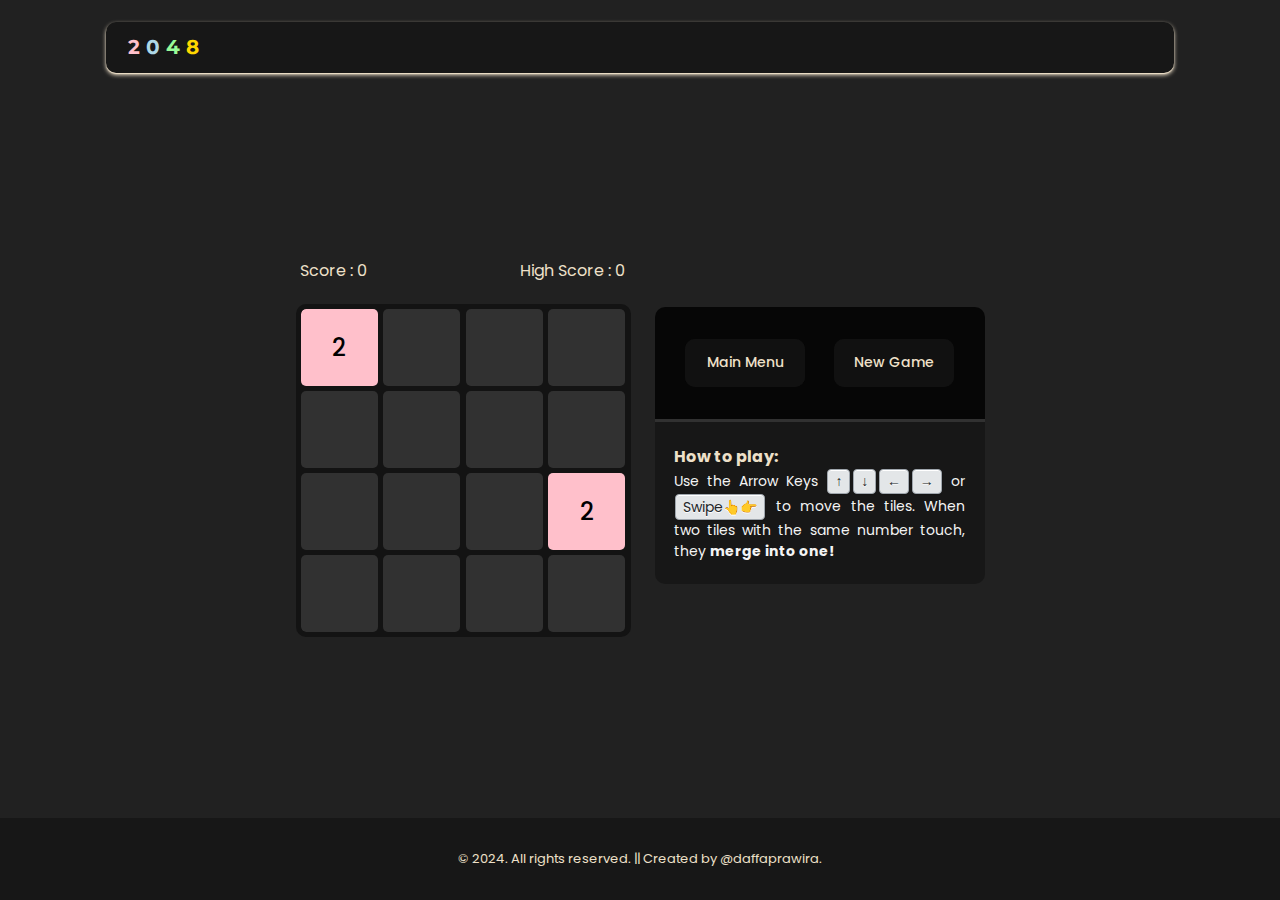
==== play-2048.html @ 45d0a99d "add gameplay mode" ====
<!DOCTYPE html>
<html lang="en">
  <head>
    <meta charset="UTF-8" />
    <meta name="viewport" content="width=device-width, initial-scale=1.0" />
    <link
      rel="stylesheet"
      href="https://cdnjs.cloudflare.com/ajax/libs/font-awesome/6.5.1/css/all.min.css"
      integrity="sha512-DTOQO9RWCH3ppGqcWaEA1BIZOC6xxalwEsw9c2QQeAIftl+Vegovlnee1c9QX4TctnWMn13TZye+giMm8e2LwA=="
      crossorigin="anonymous"
      referrerpolicy="no-referrer"
    />
    <link rel="stylesheet" href="assets/css/play.css" />
    <link rel="stylesheet" href="assets/css/tile-2048.css" />
    <title>Play | 2048</title>
  </head>

  <body>
    <audio id="backgroundSound" autoplay loop>
      <source src="assets/audio/watr-fluid-10149.mp3" type="audio/mp3" />
      Your browser does not support the audio element.
    </audio>
    <nav>
      <div class="navbar">
        <div class="site-logo">
          <a href="index.html"
            ><h1>
              <span style="color: #ffc0cb">2</span>
              <span style="color: #add8e6">0</span>
              <span style="color: #98fb98">4</span>
              <span style="color: #ffd700">8</span>
            </h1></a
          >
        </div>
        <div class="site-navigation">
          <div id="toggleSound" class="sound-toggle">
            <i class="fas fa-volume-up"></i>
          </div>
          <a href="https://github.com/daffaprawira21" target="_blank"
            ><i class="fa-brands fa-github"></i
          ></a>
        </div>
      </div>
    </nav>

    <div class="container">
      <div class="board-container">
        <div class="score-container">
          <div>Score : <span id="current-score">0</span></div>
          <div>High Score : <span id="high-score">0</span></div>
        </div>
        <div class="game-container">
          <div class="grid">
            <div class="cell" data-row="0" data-col="0"></div>
            <div class="cell" data-row="0" data-col="1"></div>
            <div class="cell" data-row="0" data-col="2"></div>
            <div class="cell" data-row="0" data-col="3"></div>
            <div class="cell" data-row="1" data-col="0"></div>
            <div class="cell" data-row="1" data-col="1"></div>
            <div class="cell" data-row="1" data-col="2"></div>
            <div class="cell" data-row="1" data-col="3"></div>
            <div class="cell" data-row="2" data-col="0"></div>
            <div class="cell" data-row="2" data-col="1"></div>
            <div class="cell" data-row="2" data-col="2"></div>
            <div class="cell" data-row="2" data-col="3"></div>
            <div class="cell" data-row="3" data-col="0"></div>
            <div class="cell" data-row="3" data-col="1"></div>
            <div class="cell" data-row="3" data-col="2"></div>
            <div class="cell" data-row="3" data-col="3"></div>
          </div>
        </div>
      </div>
      <div class="side-container">
        <div class="btn-nav">
          <a href="index.html" class="glow-on-hover">Main Menu</a>
          <button class="glow-on-hover" type="button" id="new-game">
            New Game
          </button>
        </div>
        <div class="game-explanation">
          <p>
            <strong class="important">How to play:</strong><br />
            Use the Arrow Keys <kbd>↑</kbd><kbd>↓</kbd><kbd>←</kbd
            ><kbd>→</kbd> or <kbd>Swipe👆👉</kbd> to move the tiles. When two
            tiles with the same number touch, they
            <strong>merge into one!</strong>
          </p>
        </div>
      </div>
    </div>
    <div id="game-over-message" class="game-over">
      Game 💔 Over!
      <button id="restart-game">Restart Game</button>
    </div>
    <div id="win-message" class="game-over">
      Congratulations! ✨ You Win!
      <button id="play-again">Play Again</button>
    </div>
    <footer>
      <div class="site-footer">
        <p>&copy; 2024. All rights reserved. || Created by @daffaprawira.</p>
      </div>
    </footer>
    <script src="assets/js/script-2048.js"></script>
    <script src="assets/js/backsound.js"></script>
  </body>
</html>
---- assets/css/play.css ----
@import url('https://fonts.googleapis.com/css?family=Montserrat:900');
@import url('https://fonts.googleapis.com/css2?family=Poppins:wght@300;400;500;600;700&display=swap');
@import url('template.css');
@import url('button.css');
@import url('responsive.css');

body {
  margin: 0;
  padding: 0;
  box-sizing: border-box;
  background-color: #212121;
  min-height: 100vh;
  display: flex;
  flex-direction: column;
}

.container {
  display: flex;
  align-items: center;
  justify-content: center;
  overflow: hidden;
  /* padding: 1rem; */
  gap: 1.5rem;
  font-family: 'Poppins', sans-serif;
  flex: 1;
}

.game-container {
  width: 325px;
  height: 323px;
  border: 5px solid #131313;
  border-radius: 10px;
  background-color: #131313;
  overflow: hidden;
}

.grid {
  display: grid;
  grid-template-columns: repeat(4, 1fr);
  gap: 5px;
  touch-action: manipulation; /* atau touch-action: none; */
}

.cell {
  width: 77px;
  height: 77px;
  background-color: #313131;
  border-radius: 5px;
  display: flex;
  align-items: center;
  justify-content: center;
  font-size: 1.5em;
  font-weight: 500;
  color: #000;
}

.score-container {
  width: 325px;
  padding: 0.3em;
  display: flex;
  justify-content: space-between;
  margin-bottom: 1rem;
  color: #eee0c9;
}

.side-container {
  display: flex;
  flex-flow: column nowrap;
  width: 330px;
}

.game-explanation {
  padding: 0.5rem 1.2rem;
  font-size: 14px;
  background-color: rgba(0, 0, 0, 0.3);
  color: #f4f4f4;
  border-radius: 0 0 10px 10px;
}

.game-explanation p {
  text-align: justify;
}

.game-explanation .important {
  font-size: 16px;
  color: #eee0c9;
}

kbd {
  border: 1px solid #9fa6ad;
  box-shadow: 0 1px 1px rgba(12, 13, 14, 0.15), inset 0 1px 0 0 #fff;
  background-color: #e3e6e8;
  border-radius: 4px;
  color: #232629;
  display: inline-block;
  line-height: 1.5;
  margin: 0 0.1em;
  overflow-wrap: break-word;
  padding: 0.1em 0.5em;
  text-shadow: 0 1px 0 #fff;
  cursor: pointer;
  font-family: inherit;
}

kbd:hover,
kbd:hover * {
  background: #ccc;
}
kbd:active,
kbd:active * {
  box-shadow: 1px 1px 0 #ddd inset;
}

.game-over {
  position: absolute;
  font-weight: 500;
  top: 50%;
  left: 50%;
  padding: 3rem;
  transform: translate(-50%, -50%);
  background-color: rgba(0, 0, 0, 0.8);
  border-radius: 10px;
  color: #fff;
  display: none;
  flex-direction: column;
  align-items: center;
  justify-content: center;
}

.grid-cell[data-value] {
  transition: transform 0.2s, background-color 0.2s;
}

.new-tile {
  animation: appear 0.3s;
}

@keyframes appear {
  from {
    opacity: 0;
    transform: scale(0.5);
  }
  to {
    opacity: 1;
    transform: scale(1);
  }
}
---- assets/css/tile-2048.css ----
.cell[data-value='2'] {
  background-color: #ffc0cb;
}

.cell[data-value='4'] {
  background-color: #add8e6;
}

.cell[data-value='8'] {
  background-color: #98fb98;
}

.cell[data-value='16'] {
  background-color: #ffd700;
}

.cell[data-value='32'] {
  background-color: #ffa07a;
}

.cell[data-value='64'] {
  background-color: #87ceeb;
}

.cell[data-value='128'] {
  background-color: #ffff00;
}

.cell[data-value='256'] {
  background-color: #40e0d0;
}

.cell[data-value='512'] {
  background-color: #ff69b4;
}

.cell[data-value='1024'] {
  background-color: #7b68ee;
}

.cell[data-value='2048'] {
  background-color: #ff6347;
}
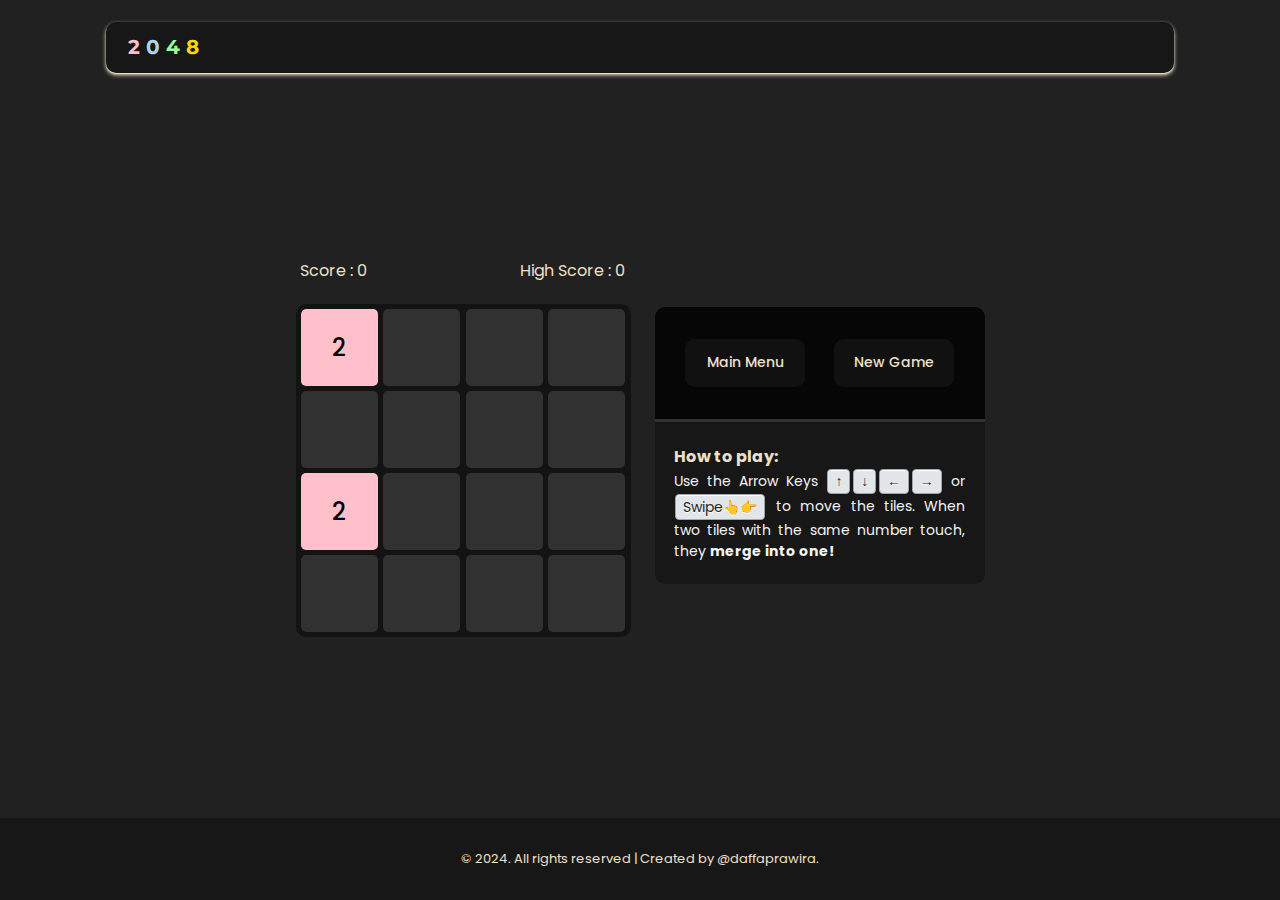
==== commit 228220f4: "fix bug" ====
--- a/play-2048.html
+++ b/play-2048.html
@@ -16,6 +16,7 @@
   </head>
 
   <body>
+    <script src="/assets/js/templates.js"></script>
     <audio id="backgroundSound" autoplay loop>
       <source src="assets/audio/watr-fluid-10149.mp3" type="audio/mp3" />
       Your browser does not support the audio element.
@@ -98,7 +99,7 @@
     </div>
     <footer>
       <div class="site-footer">
-        <p>&copy; 2024. All rights reserved. || Created by @daffaprawira.</p>
+        <p>&copy; 2024. All rights reserved | Created by @daffaprawira.</p>
       </div>
     </footer>
     <script src="assets/js/script-2048.js"></script>
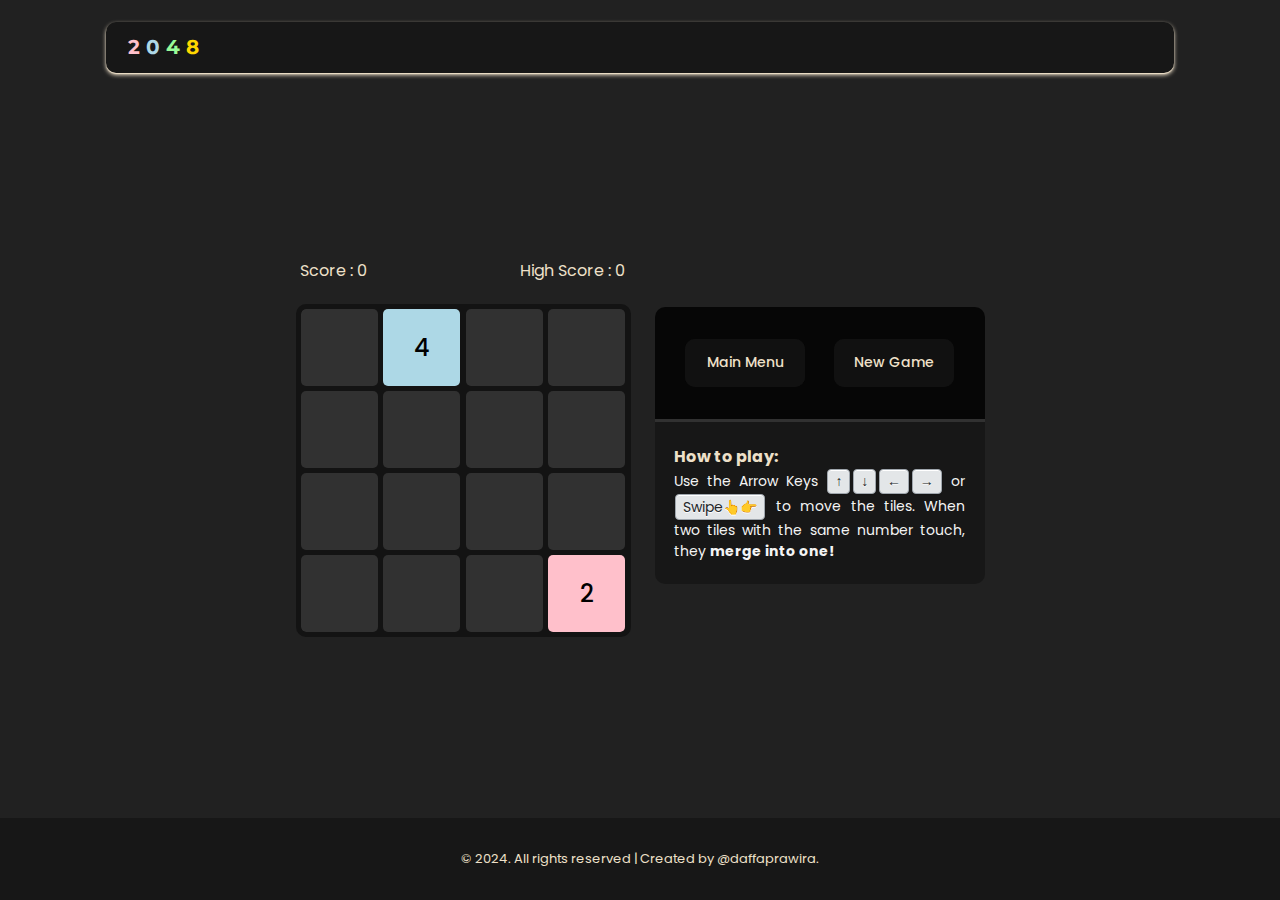
==== commit d9e15a4f: "fix bug" ====
--- a/play-2048.html
+++ b/play-2048.html
@@ -10,7 +10,7 @@
       crossorigin="anonymous"
       referrerpolicy="no-referrer"
     />
-    <link rel="stylesheet" href="assets/css/play.css" />
+    <link rel="stylesheet" href="assets/css/play-game.css" />
     <link rel="stylesheet" href="assets/css/tile-2048.css" />
     <title>Play | 2048</title>
   </head>
@@ -72,7 +72,7 @@
         </div>
       </div>
       <div class="side-container">
-        <div class="btn-nav">
+        <div class="game-menu">
           <a href="index.html" class="glow-on-hover">Main Menu</a>
           <button class="glow-on-hover" type="button" id="new-game">
             New Game
--- a/assets/css/play-game.css
+++ b/assets/css/play-game.css
@@ -0,0 +1,155 @@
+@import url('https://fonts.googleapis.com/css?family=Montserrat:900');
+@import url('https://fonts.googleapis.com/css2?family=Poppins:wght@300;400;500;600;700&display=swap');
+@import url('template.css');
+@import url('button.css');
+@import url('responsive.css');
+
+body {
+  margin: 0;
+  padding: 0;
+  box-sizing: border-box;
+  background-color: #212121;
+  min-height: 100vh;
+  display: flex;
+  flex-direction: column;
+}
+
+.container {
+  display: flex;
+  align-items: center;
+  justify-content: center;
+  overflow: hidden;
+  gap: 1.5rem;
+  font-family: 'Poppins', sans-serif;
+  flex: 1;
+}
+
+.game-container {
+  width: 325px;
+  height: 323px;
+  border: 5px solid #131313;
+  border-radius: 10px;
+  background-color: #131313;
+  overflow: hidden;
+}
+
+.grid {
+  display: grid;
+  grid-template-columns: repeat(4, 1fr);
+  gap: 5px;
+  touch-action: manipulation; /* atau touch-action: none; */
+}
+
+.cell {
+  width: 77px;
+  height: 77px;
+  background-color: #313131;
+  border-radius: 5px;
+  display: flex;
+  align-items: center;
+  justify-content: center;
+  font-size: 1.5em;
+  font-weight: 500;
+  color: #000;
+}
+
+.score-container {
+  width: 325px;
+  padding: 0.3em;
+  display: flex;
+  justify-content: space-between;
+  margin-bottom: 1rem;
+  color: #eee0c9;
+}
+
+.side-container {
+  display: flex;
+  flex-flow: column nowrap;
+  width: 330px;
+}
+
+.game-menu {
+  display: flex;
+  justify-content: space-around;
+  padding: 2rem 1rem;
+  border-radius: 10px 10px 0 0;
+  background-color: rgba(0, 0, 0, 0.8);
+  border-bottom: 3px solid #313131;
+}
+
+.game-explanation {
+  padding: 0.5rem 1.2rem;
+  font-size: 14px;
+  background-color: rgba(0, 0, 0, 0.3);
+  color: #f4f4f4;
+  border-radius: 0 0 10px 10px;
+}
+
+.game-explanation p {
+  text-align: justify;
+}
+
+.game-explanation .important {
+  font-size: 16px;
+  color: #eee0c9;
+}
+
+kbd {
+  border: 1px solid #9fa6ad;
+  box-shadow: 0 1px 1px rgba(12, 13, 14, 0.15), inset 0 1px 0 0 #fff;
+  background-color: #e3e6e8;
+  border-radius: 4px;
+  color: #232629;
+  display: inline-block;
+  line-height: 1.5;
+  margin: 0 0.1em;
+  overflow-wrap: break-word;
+  padding: 0.1em 0.5em;
+  text-shadow: 0 1px 0 #fff;
+  cursor: pointer;
+  font-family: inherit;
+}
+
+kbd:hover,
+kbd:hover * {
+  background: #ccc;
+}
+kbd:active,
+kbd:active * {
+  box-shadow: 1px 1px 0 #ddd inset;
+}
+
+.game-over {
+  position: absolute;
+  font-weight: 500;
+  top: 50%;
+  left: 50%;
+  padding: 3rem;
+  transform: translate(-50%, -50%);
+  background-color: rgba(0, 0, 0, 0.8);
+  border-radius: 10px;
+  color: #fff;
+  display: none;
+  flex-direction: column;
+  align-items: center;
+  justify-content: center;
+}
+
+.grid-cell[data-value] {
+  transition: transform 0.2s, background-color 0.2s;
+}
+
+.new-tile {
+  animation: appear 0.3s;
+}
+
+@keyframes appear {
+  from {
+    opacity: 0;
+    transform: scale(0.5);
+  }
+  to {
+    opacity: 1;
+    transform: scale(1);
+  }
+}
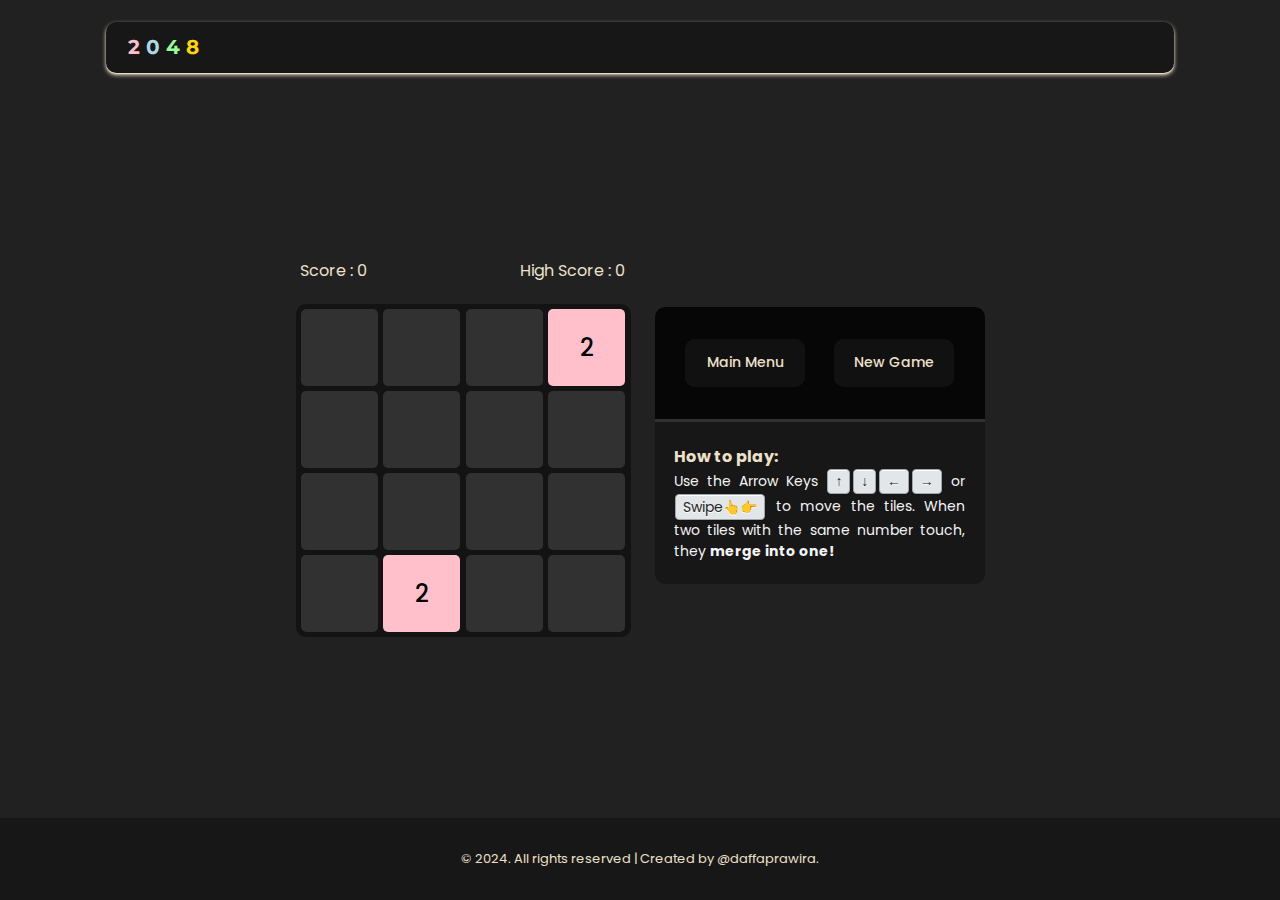
==== commit b606141b: "fix bug" ====
--- a/play-2048.html
+++ b/play-2048.html
@@ -16,7 +16,6 @@
   </head>
 
   <body>
-    <script src="/assets/js/templates.js"></script>
     <audio id="backgroundSound" autoplay loop>
       <source src="assets/audio/watr-fluid-10149.mp3" type="audio/mp3" />
       Your browser does not support the audio element.
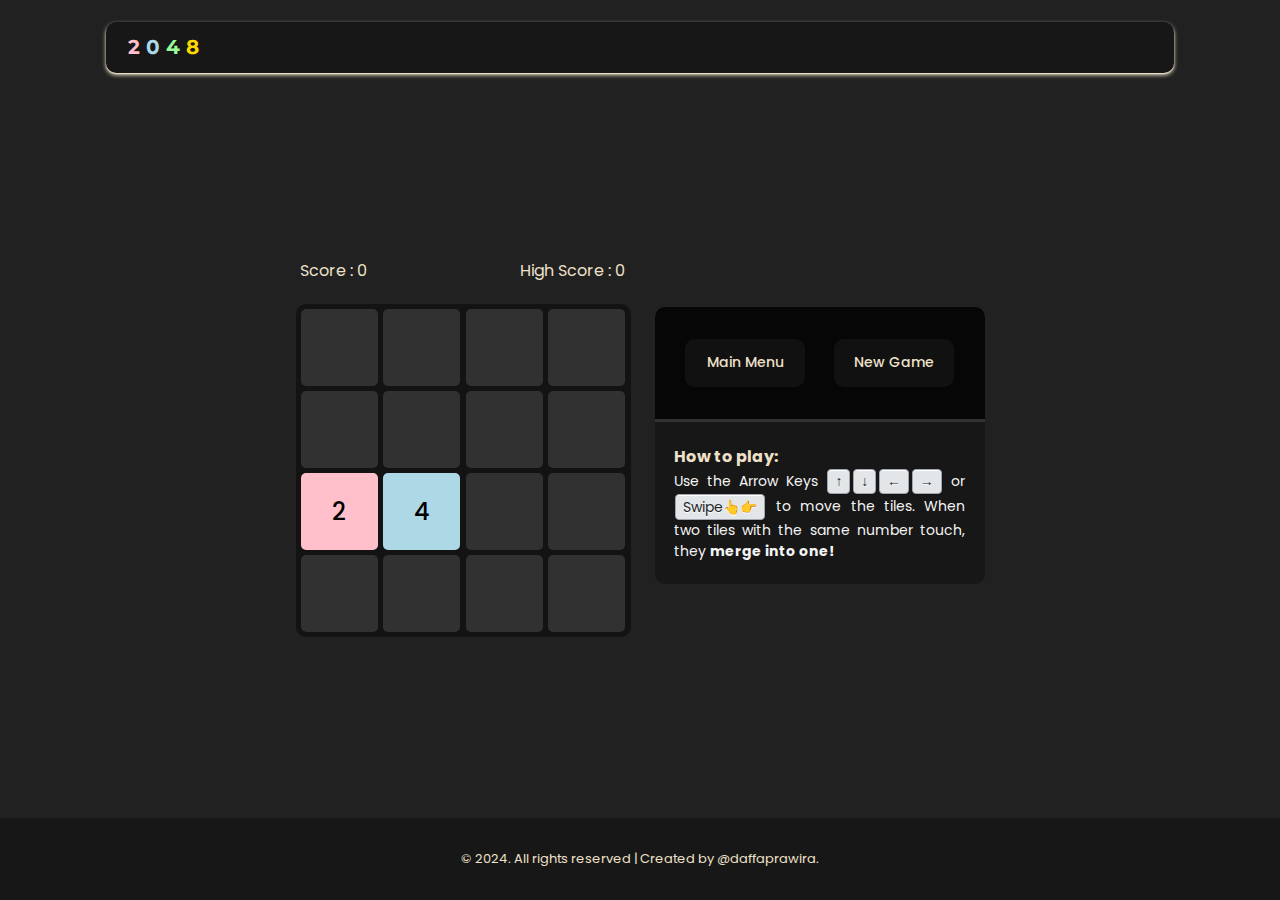
==== commit 0b2abb37: "change music background" ====
--- a/play-2048.html
+++ b/play-2048.html
@@ -17,7 +17,10 @@
 
   <body>
     <audio id="backgroundSound" autoplay loop>
-      <source src="assets/audio/watr-fluid-10149.mp3" type="audio/mp3" />
+      <source
+        src="assets/audio/complicated-puzzle-176796.mp3"
+        type="audio/mp3"
+      />
       Your browser does not support the audio element.
     </audio>
     <nav>
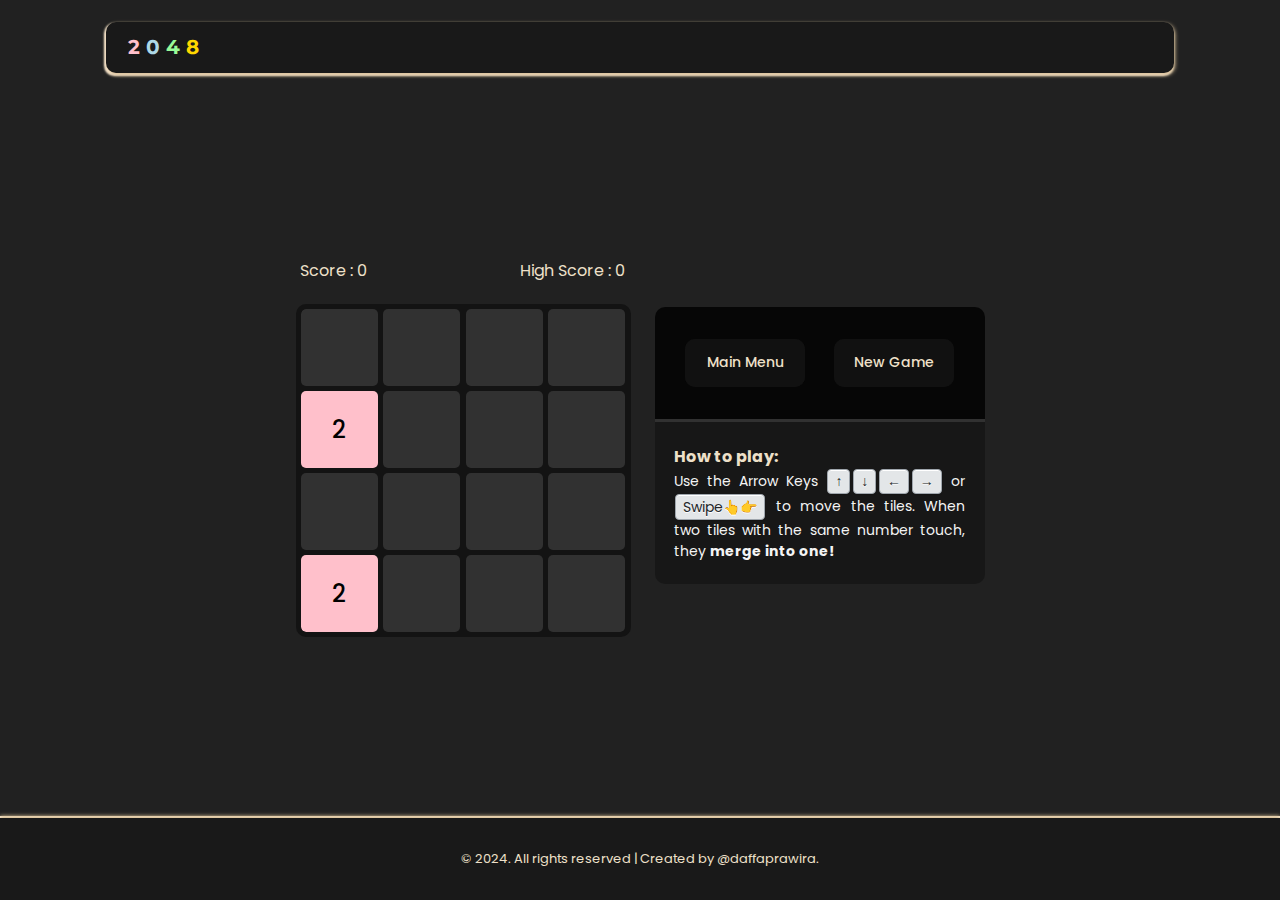
==== commit 79cec577: "swap navigation menu" ====
--- a/play-2048.html
+++ b/play-2048.html
@@ -36,12 +36,14 @@
           >
         </div>
         <div class="site-navigation">
+          <div>
+            <a href="https://github.com/daffaprawira21" target="_blank"
+              ><i class="fa-brands fa-github"></i
+            ></a>
+          </div>
           <div id="toggleSound" class="sound-toggle">
             <i class="fas fa-volume-up"></i>
           </div>
-          <a href="https://github.com/daffaprawira21" target="_blank"
-            ><i class="fa-brands fa-github"></i
-          ></a>
         </div>
       </div>
     </nav>
--- a/assets/css/play-game.css
+++ b/assets/css/play-game.css
@@ -8,7 +8,7 @@
   margin: 0;
   padding: 0;
   box-sizing: border-box;
-  background-color: #212121;
+  background-color: var(--dark-primary);
   min-height: 100vh;
   display: flex;
   flex-direction: column;
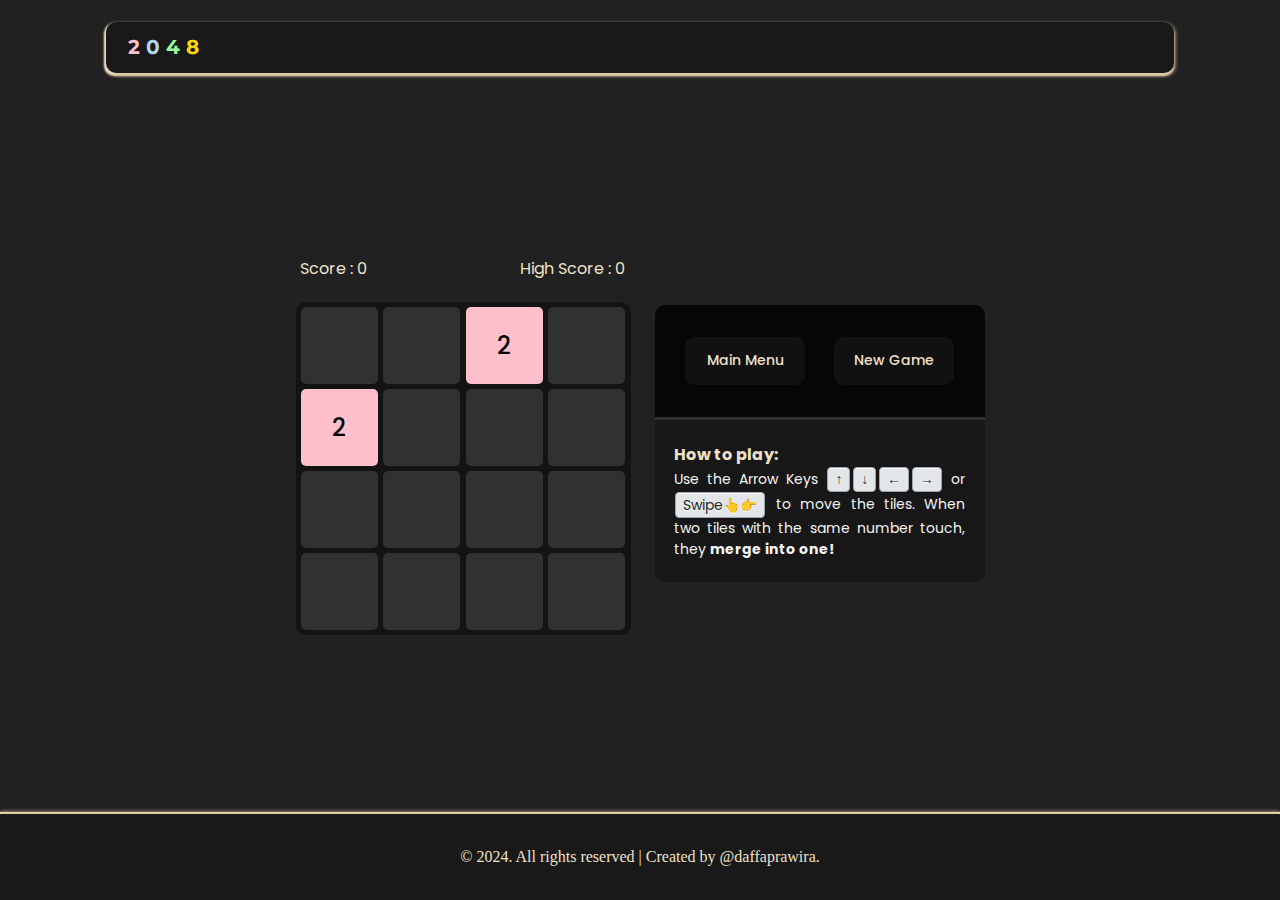
==== commit 6efb5523: "fix footer" ====
--- a/play-2048.html
+++ b/play-2048.html
@@ -102,9 +102,7 @@
       <button id="play-again">Play Again</button>
     </div>
     <footer>
-      <div class="site-footer">
-        <p>&copy; 2024. All rights reserved | Created by @daffaprawira.</p>
-      </div>
+      <p>&copy; 2024. All rights reserved | Created by @daffaprawira.</p>
     </footer>
     <script src="assets/js/script-2048.js"></script>
     <script src="assets/js/backsound.js"></script>
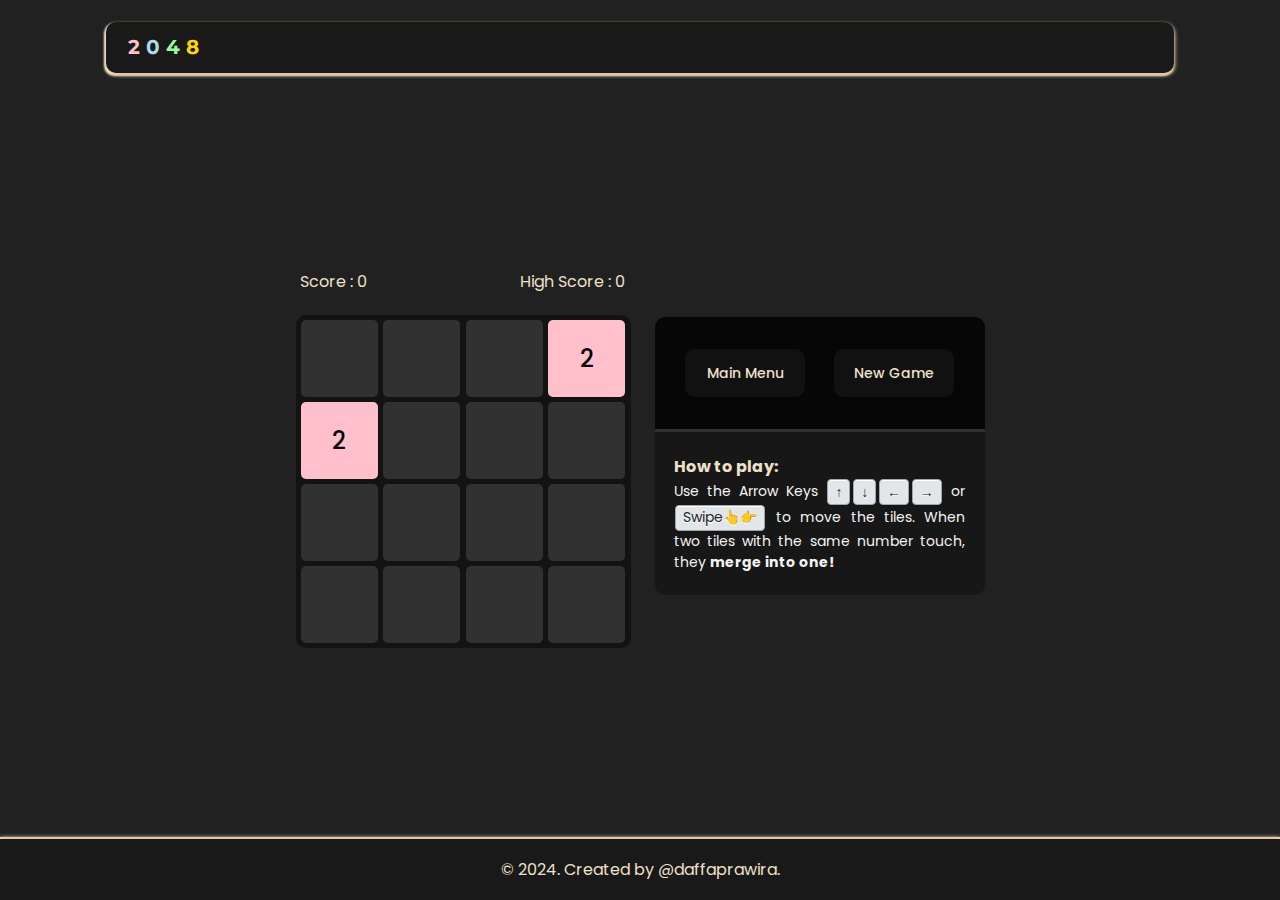
==== commit a0b25ef8: "fix footer" ====
--- a/play-2048.html
+++ b/play-2048.html
@@ -101,9 +101,7 @@
       Congratulations! ✨ You Win!
       <button id="play-again">Play Again</button>
     </div>
-    <footer>
-      <p>&copy; 2024. All rights reserved | Created by @daffaprawira.</p>
-    </footer>
+    <footer>&copy; 2024. Created by @daffaprawira.</footer>
     <script src="assets/js/script-2048.js"></script>
     <script src="assets/js/backsound.js"></script>
   </body>
